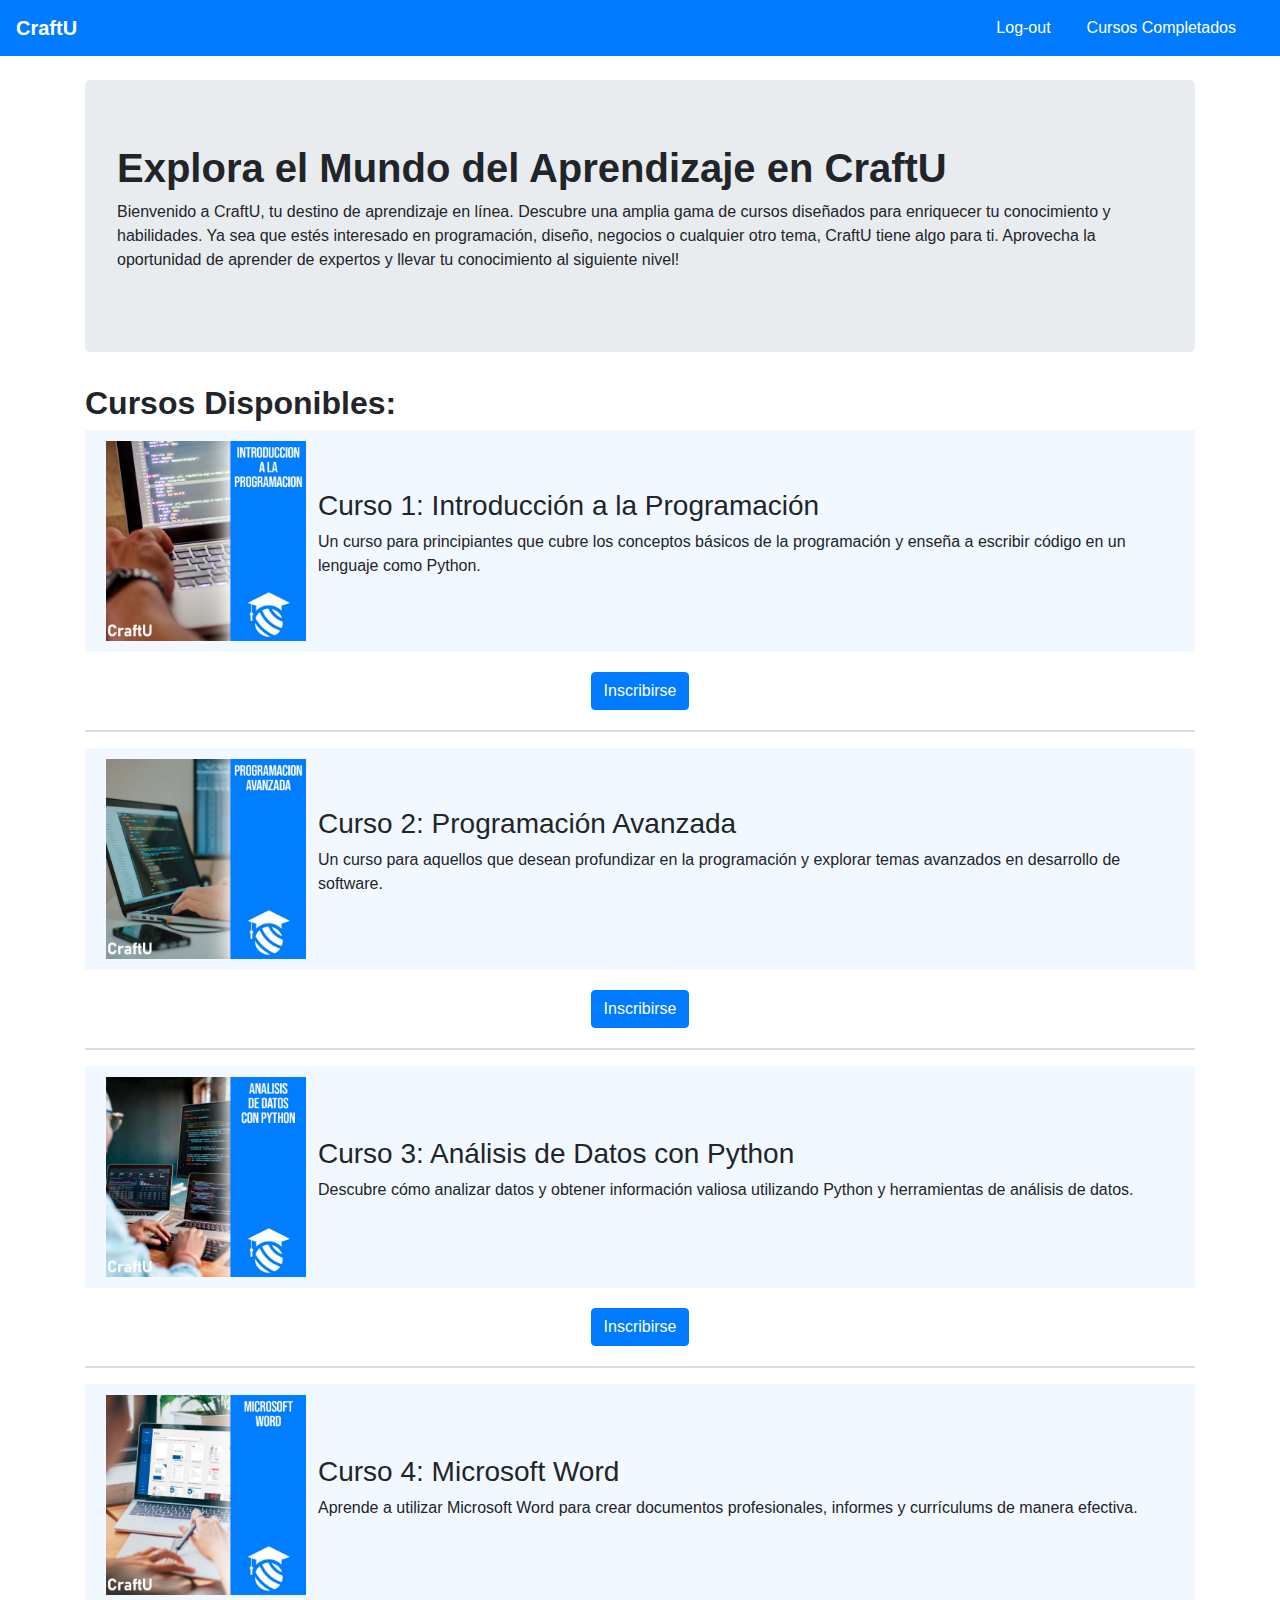
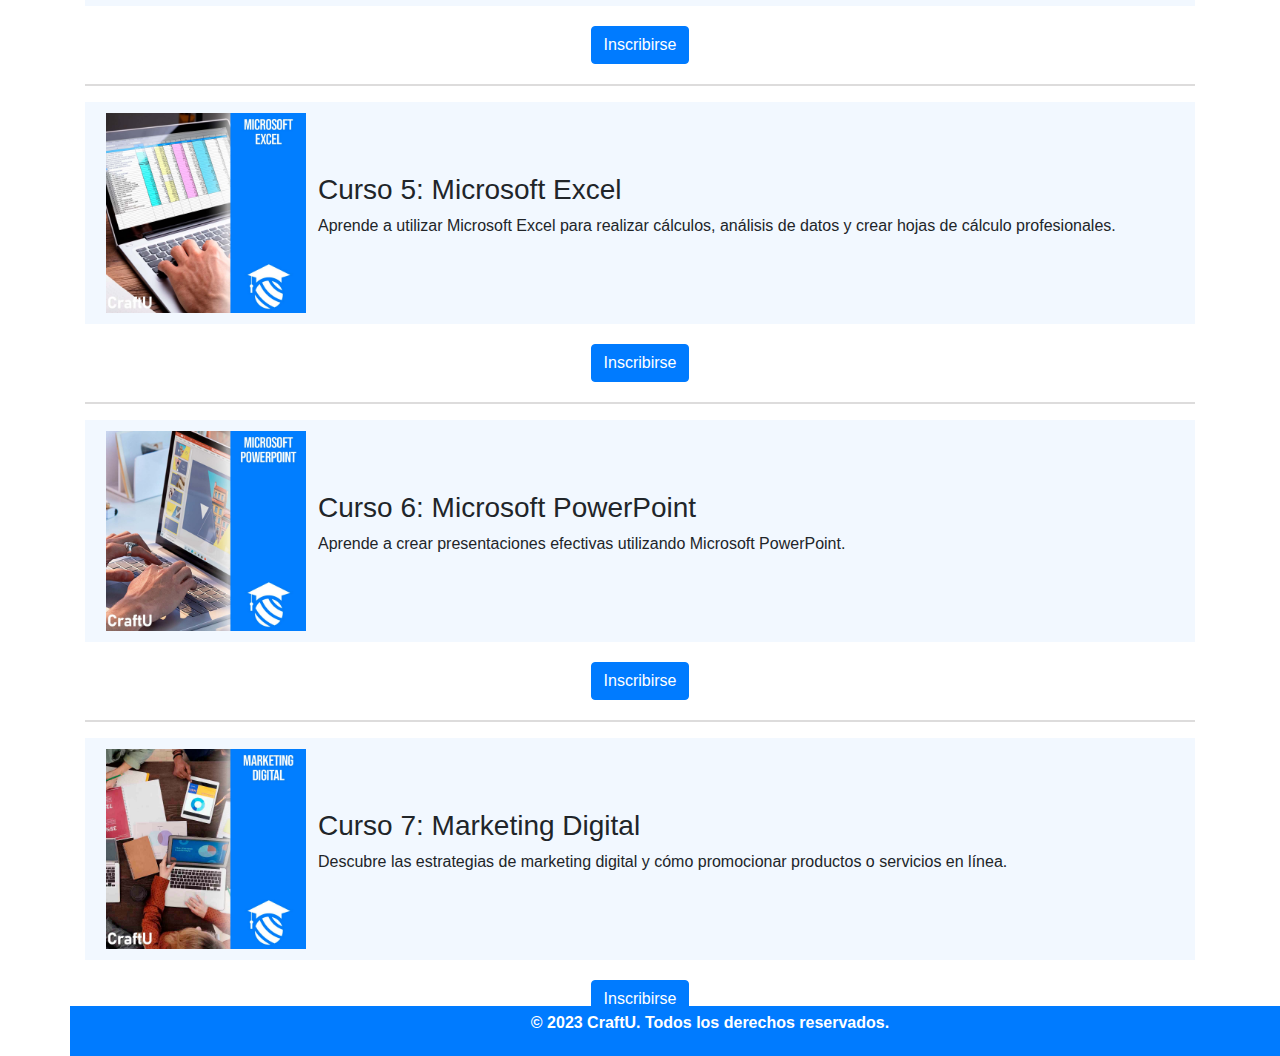
==== main.html @ 6de4d377 "First commit" ====
<!DOCTYPE html>
<html lang="en">
<head>
    <meta charset="UTF-8">
    <meta name="viewport" content="width=device-width, initial-scale=1.0">
    <title>CraftU - Cursos en línea</title>
    <!-- Incluye Bootstrap CSS -->
    <link rel="stylesheet" href="https://maxcdn.bootstrapcdn.com/bootstrap/4.5.2/css/bootstrap.min.css">
    <link rel="stylesheet" href="styles.css">
</head>
<body>
    <!-- Barra de navegación con Bootstrap -->
    <nav class="navbar navbar-expand-lg navbar-dark bg-primary">
        <a class="navbar-brand" href="main.html"><strong>CraftU</strong></a>
        <ul class="navbar-nav ml-auto">
            <li class="nav-item">
                <a class="nav-link" href="index.html">Log-out</a>
            </li>
            <li class="nav-item">
                <a class="nav-link" href="#Completados">Cursos Completados</a>
            </li>
        </ul>
    </nav>

        <div class="container mt-4">
            <!-- Portada y título -->
            <div class="jumbotron">
                <h1><strong>Explora el Mundo del Aprendizaje en <strong>CraftU</strong></strong></h1>
                <p>Bienvenido a CraftU, tu destino de aprendizaje en línea. Descubre una amplia gama de cursos diseñados para enriquecer tu conocimiento y habilidades. Ya sea que estés interesado en programación, diseño, negocios o cualquier otro tema, CraftU tiene algo para ti. Aprovecha la oportunidad de aprender de expertos y llevar tu conocimiento al siguiente nivel!</p>
            </div>

        <!-- Conteo de cursos -->
            <div class="row">
                <div class="col-md-12">
                    <h2><strong>Cursos Disponibles:</strong></h2>
    <section id="CURSOS">
            <!-- Curso 1: Programación -->
            <table class="curso" id="curso1">
                <tr class="">
                    <td>
                        <div class="curso-info">
                            <img src="Multimedia/curso1.jpg" alt="Curso 1">
                        </div>
                    </td>
                    <td>
                        <div class="curso-info">
                            <h3>Curso 1: Introducción a la Programación</h3>
                            <p>Un curso para principiantes que cubre los conceptos básicos de la programación y enseña a escribir código en un lenguaje como Python.</p>
                        </div>
                    </td>
                </tr>
            </table>
            <!-- Tabla 2: Unidades del Curso -->
            <div class="curso-unidades" id="curso1-unidades" style="display: none;">
                        <h4 class="text-left"><strong>Unidades:</strong></h4>
                        <ul class="list-unstyled">
                            <li><input type="checkbox" id="curso1-unidad1" onchange="actualizarProgreso('curso1')"> <strong>Unidad 1:</strong> Introducción a la programación con Python</li>
                            <li><input type="checkbox" id="curso1-unidad2" onchange="actualizarProgreso('curso1')"> <strong>Unidad 2:</strong> Estructuras de Datos en Python</li>
                            <li><input type="checkbox" id="curso1-unidad3" onchange="actualizarProgreso('curso1')"> <strong>Unidad 3:</strong> Programación Orientada a Objetos (POO)</li>
                            <li><input type="checkbox" id="curso1-unidad4" onchange="actualizarProgreso('curso1')"> <strong>Unidad 4:</strong> Manejo de Excepciones y Errores</li>
                            <li><input type="checkbox" id="curso1-unidad5" onchange="actualizarProgreso('curso1')"> <strong>Unidad 5:</strong> Trabajo con Archivos y Manipulación de Datos</li>
                            <li><input type="checkbox" id="curso1-unidad6" onchange="actualizarProgreso('curso1')"> <strong>Unidad 6:</strong> Introducción a Bibliotecas y Frameworks</li>
                        </ul>
                        <div class="progress">
                            <div id="curso1-progress" class="progress-bar" role="progressbar" style="width: 0%;" aria-valuenow="0" aria-valuemin="0" aria-valuemax="100"></div>
                        </div>
                        <p id="curso1-completo" style="display: none;">¡Curso 1: Introducción a la Programación completado!</p>
            </div>
            <!-- Botón de Inscripción (fuera de las tablas) -->
            <div class="boton" style="text-align: center;">
                <a class="btn btn-primary" data-curso="curso1" data-completado="false" onclick="toggleInscripcion('curso1')">Inscribirse</a>
            </div>

            <!-- --------------------------------------------------------------------------------------------------------------------------------------------------------------------- -->
            <p class="linea-negra"></p>
            <!-- --------------------------------------------------------------------------------------------------------------------------------------------------------------------- -->
            <!-- Curso 2: Programación Avanzada -->
            <table class="curso" id="curso2">
                <tr>
                    <td>
                        <div class="curso-info">
                            <img src="Multimedia/curso2.jpg" alt="Curso 2">
                        </div>
                    </td>
                    <td>
                        <div class="curso-info">
                            <h3>Curso 2: Programación Avanzada</h3>
                            <p>Un curso para aquellos que desean profundizar en la programación y explorar temas avanzados en desarrollo de software.</p>
                        </div>
                    </td>
                </tr>
            </table>
            <!-- Tabla 2: Unidades del Curso -->
            <div class="curso-unidades" id="curso2-unidades" style="display: none;">
                <h4 class="text-left"><strong>Unidades:</strong></h4>
                <ul class="list-unstyled">
                    <li><input type="checkbox" id="curso2-unidad1" onchange="actualizarProgreso('curso2')"> <strong>Unidad 1:</strong> Programación orientada a objetos en Python.</li>
                    <li><input type="checkbox" id="curso2-unidad2" onchange="actualizarProgreso('curso2')"> <strong>Unidad 2:</strong> Manejo de excepciones y errores en Python.</li>
                    <li><input type="checkbox" id="curso2-unidad3" onchange="actualizarProgreso('curso2')"> <strong>Unidad 3:</strong> Bibliotecas y módulos avanzados en Python.</li>
                    <li><input type="checkbox" id="curso2-unidad4" onchange="actualizarProgreso('curso2')"> <strong>Unidad 4:</strong> Programación concurrente y paralela en Python.</li>
                    <li><input type="checkbox" id="curso2-unidad5" onchange="actualizarProgreso('curso2')"> <strong>Unidad 5:</strong> Desarrollo de aplicaciones avanzadas en Python.</li>
                    <li><input type="checkbox" id="curso2-unidad6" onchange="actualizarProgreso('curso2')"> <strong>Unidad 6:</strong> Pruebas, depuración y optimización de código en Python.</li>
                </ul>
                <div class="progress">
                    <div id="curso2-progress" class="progress-bar" role="progressbar" style="width: 0%;" aria-valuenow="0" aria-valuemin="0" aria-valuemax="100"></div>
                </div>
                <p id="curso2-completo" style="display: none;">¡Curso 2: Programación Avanzada completado!</p>
            </div>
            <!-- Botón de Inscripción (fuera de las tablas) -->
            <div class="boton" style="text-align: center;">
                <a class="btn btn-primary" data-curso="curso2" data-completado="false" onclick="toggleInscripcion('curso2')">Inscribirse</a>
            </div>

            <!-- --------------------------------------------------------------------------------------------------------------------------------------------------------------------- -->
            <p class="linea-negra"></p>
            <!-- --------------------------------------------------------------------------------------------------------------------------------------------------------------------- -->
            <!-- Curso 3: Análisis de Datos con Python -->
            <table class="curso" id="curso3">
                <tr>
                    <td>
                        <div class="curso-info">
                            <img src="Multimedia/curso3.jpg" alt="Curso 3">
                        </div>
                    </td>
                    <td>
                        <div class="curso-info">
                            <h3>Curso 3: Análisis de Datos con Python</h3>
                            <p>Descubre cómo analizar datos y obtener información valiosa utilizando Python y herramientas de análisis de datos.</p>
                        </div>
                    </td>
                </tr>
            </table>
            <!-- Tabla 2: Unidades del Curso -->
            <div class="curso-unidades" id="curso3-unidades" style="display: none;">
                <h4 class="text-left"><strong>Unidades:</strong></h4>
                <ul class="list-unstyled">
                    <li><input type="checkbox" id="curso3-unidad1" onchange="actualizarProgreso('curso3')"> <strong>Unidad 1:</strong> Introducción a la ciencia de datos y Python.</li>
                    <li><input type="checkbox" id="curso3-unidad2" onchange="actualizarProgreso('curso3')"> <strong>Unidad 2:</strong> Manipulación de datos con bibliotecas como pandas y NumPy.</li>
                    <li><input type="checkbox" id="curso3-unidad2" onchange="actualizarProgreso('curso3')"> <strong>Unidad 3:</strong> Visualización de datos con matplotlib y seaborn.</li>
                    <li><input type="checkbox" id="curso3-unidad2" onchange="actualizarProgreso('curso3')"> <strong>Unidad 4:</strong> Análisis estadístico y modelado de datos con Python.</li>
                    <li><input type="checkbox" id="curso3-unidad2" onchange="actualizarProgreso('curso3')"> <strong>Unidad 5:</strong> Aprendizaje automático con scikit-learn en Python.</li>
                    <li><input type="checkbox" id="curso3-unidad2" onchange="actualizarProgreso('curso3')"> <strong>Unidad 6:</strong> Proyecto de análisis de datos con Python.</li>
                </ul>
                <div class="progress">
                    <div id="curso3-progress" class="progress-bar" role="progressbar" style="width: 0%;" aria-valuenow="0" aria-valuemin="0" aria-valuemax="100"></div>
                </div>
                <p id="curso3-completo" style="display: none;">¡Curso 3: Análisis de Datos con Python completado!</p>
            </div>
            <!-- Botón de Inscripción (fuera de las tablas) -->
            <div class="boton" style="text-align: center;">
                <a class="btn btn-primary" data-curso="curso3" data-completado="false" onclick="toggleInscripcion('curso3')">Inscribirse</a>
            </div>

            <!-- --------------------------------------------------------------------------------------------------------------------------------------------------------------------- -->
            <p class="linea-negra"></p>
            <!-- --------------------------------------------------------------------------------------------------------------------------------------------------------------------- -->
            <!-- Curso 4: Microsoft Word -->
            <table class="curso" id="curso4">
                <tr>
                    <td>
                        <div class="curso-info">
                            <img src="Multimedia/curso4.jpg" alt="Curso 4">
                        </div>
                    </td>
                    <td>
                        <div class="curso-info">
                            <h3>Curso 4: Microsoft Word</h3>
                            <p>Aprende a utilizar Microsoft Word para crear documentos profesionales, informes y currículums de manera efectiva.</p>
                        </div>
                    </td>
                </tr>
            </table>
            <!-- Tabla 2: Unidades del Curso -->
            <div class="curso-unidades" id="curso4-unidades" style="display: none;">
                <h4 class="text-left"><strong>Unidades:</strong></h4>
                <ul class="list-unstyled">
                    <li><input type="checkbox" id="curso4-unidad1" onchange="actualizarProgreso('curso4')"> <strong>Unidad 1:</strong> Introducción a Microsoft Word: Interfaz y herramientas básicas.</li>
                    <li><input type="checkbox" id="curso4-unidad2" onchange="actualizarProgreso('curso4')"> <strong>Unidad 2:</strong> Formato de texto y párrafos en Word.</li>
                    <li><input type="checkbox" id="curso4-unidad2" onchange="actualizarProgreso('curso4')"> <strong>Unidad 3:</strong> Diseño de documentos y estilos en Word.</li>
                    <li><input type="checkbox" id="curso4-unidad2" onchange="actualizarProgreso('curso4')"> <strong>Unidad 4:</strong> Tablas e imágenes en Word.</li>
                    <li><input type="checkbox" id="curso4-unidad2" onchange="actualizarProgreso('curso4')"> <strong>Unidad 5:</strong> Funciones avanzadas, como fusionar correspondencia en Word.</li>
                    <li><input type="checkbox" id="curso4-unidad2" onchange="actualizarProgreso('curso4')"> <strong>Unidad 6:</strong> Colaboración y revisión de documentos en Word.</li>
                </ul>
                <div class="progress">
                    <div id="curso4-progress" class="progress-bar" role="progressbar" style="width: 0%;" aria-valuenow="0" aria-valuemin="0" aria-valuemax="100"></div>
                </div>
                <p id="curso4-completo" style="display: none;">¡Curso 4: Microsoft Word completado!</p>
            </div>
            <!-- Botón de Inscripción (fuera de las tablas) -->
            <div class="boton" style="text-align: center;">
                <a class="btn btn-primary" data-curso="curso4" data-completado="false" onclick="toggleInscripcion('curso4')">Inscribirse</a>
            </div>

            <!-- --------------------------------------------------------------------------------------------------------------------------------------------------------------------- -->
            <p class="linea-negra"></p>
            <!-- --------------------------------------------------------------------------------------------------------------------------------------------------------------------- -->
            <!-- Curso 5: Microsoft Excel -->
            <table class="curso" id="curso5">
                <tr>
                    <td>
                        <div class="curso-info">
                            <img src="Multimedia/curso5.jpg" alt="Curso 5">
                        </div>
                    </td>
                    <td>
                        <div class="curso-info">
                            <h3>Curso 5: Microsoft Excel</h3>
                            <p>Aprende a utilizar Microsoft Excel para realizar cálculos, análisis de datos y crear hojas de cálculo profesionales.</p>
                        </div>
                    </td>
                </tr>
            </table>
            <!-- Tabla 2: Unidades del Curso -->
            <div class="curso-unidades" id="curso5-unidades" style="display: none;">
                <h4 class="text-left"><strong>Unidades:</strong></h4>
                <ul class="list-unstyled">
                    <li><input type="checkbox" id="curso5-unidad1" onchange="actualizarProgreso('curso5')"> <strong>Unidad 1:</strong> Introducción a Microsoft Excel: Hojas de cálculo y celdas.</li>
                    <li><input type="checkbox" id="curso5-unidad2" onchange="actualizarProgreso('curso5')"> <strong>Unidad 2:</strong> Fórmulas y funciones básicas en Excel.</li>
                    <li><input type="checkbox" id="curso5-unidad2" onchange="actualizarProgreso('curso5')"> <strong>Unidad 3:</strong> Formato de datos y gráficos en Excel.</li>
                    <li><input type="checkbox" id="curso5-unidad2" onchange="actualizarProgreso('curso5')"> <strong>Unidad 4:</strong> Tablas dinámicas y análisis de datos en Excel.</li>
                    <li><input type="checkbox" id="curso5-unidad2" onchange="actualizarProgreso('curso5')"> <strong>Unidad 5:</strong> Automatización con macros en Excel.</li>
                    <li><input type="checkbox" id="curso5-unidad2" onchange="actualizarProgreso('curso5')"> <strong>Unidad 6:</strong> Colaboración y uso compartido de hojas de cálculo en Excel.</li>
                </ul>
                <div class="progress">
                    <div id="curso5-progress" class="progress-bar" role="progressbar" style="width: 0%;" aria-valuenow="0" aria-valuemin="0" aria-valuemax="100"></div>
                </div>
                <p id="curso5-completo" style="display: none;">¡Curso 5: Microsoft Excel completado!</p>
            </div>
            <!-- Botón de Inscripción (fuera de las tablas) -->
            <div class="boton" style="text-align: center;">
                <a class="btn btn-primary" data-curso="curso5" data-completado="false" onclick="toggleInscripcion('curso5')">Inscribirse</a>
            </div>
            <!-- --------------------------------------------------------------------------------------------------------------------------------------------------------------------- -->
            <p class="linea-negra"></p>
            <!-- --------------------------------------------------------------------------------------------------------------------------------------------------------------------- -->
            <!-- Curso 6: Microsoft PowerPoint -->
            <table class="curso" id="curso6">
                <tr>
                    <td>
                        <div class="curso-info">
                            <img src="Multimedia/curso6.jpg" alt="Curso 6">
                        </div>
                    </td>
                    <td>
                        <div class="curso-info">
                            <h3>Curso 6: Microsoft PowerPoint</h3>
                            <p>Aprende a crear presentaciones efectivas utilizando Microsoft PowerPoint.</p>
                        </div>
                    </td>
                </tr>
            </table>
            <!-- Tabla 2: Unidades del Curso -->
            <div class="curso-unidades" id="curso6-unidades" style="display: none;">
                <h4 class="text-left"><strong>Unidades:</strong></h4>
                <ul class="list-unstyled">
                    <li><input type="checkbox" id="curso6-unidad1" onchange="actualizarProgreso('curso6')"> <strong>Unidad 1:</strong> Introducción a Microsoft PowerPoint: Creación de presentaciones.</li>
                    <li><input type="checkbox" id="curso6-unidad2" onchange="actualizarProgreso('curso6')"> <strong>Unidad 2:</strong> Diseño de diapositivas y plantillas en PowerPoint.</li>
                    <li><input type="checkbox" id="curso6-unidad2" onchange="actualizarProgreso('curso6')"> <strong>Unidad 3:</strong> Inserción de texto, imágenes y multimedia en PowerPoint.</li>
                    <li><input type="checkbox" id="curso6-unidad2" onchange="actualizarProgreso('curso6')"> <strong>Unidad 4:</strong> Animaciones y transiciones en PowerPoint.</li>
                    <li><input type="checkbox" id="curso6-unidad2" onchange="actualizarProgreso('curso6')"> <strong>Unidad 5:</strong> Práctica de habilidades de presentación en PowerPoint.</li>
                    <li><input type="checkbox" id="curso6-unidad2" onchange="actualizarProgreso('curso6')"> <strong>Unidad 6:</strong> Colaboración en la creación de presentaciones en PowerPoint.</li>
                </ul>
                <div class="progress">
                    <div id="curso6-progress" class="progress-bar" role="progressbar" style="width: 0%;" aria-valuenow="0" aria-valuemin="0" aria-valuemax="100"></div>
                </div>
                <p id="curso6-completo" style="display: none;">¡Curso 6: Microsoft PowerPoint completado!</p>
            </div>
            <!-- Botón de Inscripción (fuera de las tablas) -->
            <div class="boton" style="text-align: center;">
                <a class="btn btn-primary" data-curso="curso6" data-completado="false" onclick="toggleInscripcion('curso6')">Inscribirse</a>
            </div>
            <!-- --------------------------------------------------------------------------------------------------------------------------------------------------------------------- -->
            <p class="linea-negra"></p>
            <!-- --------------------------------------------------------------------------------------------------------------------------------------------------------------------- -->
            <!-- Curso 7: Marketing Digital -->
            <table class="curso" id="curso7">
                <tr>
                    <td>
                        <div class="curso-info">
                            <img src="Multimedia/curso7.jpg" alt="Curso 7">
                        </div>
                    </td>
                    <td>
                        <div class="curso-info">
                            <h3>Curso 7: Marketing Digital</h3>
                            <p>Descubre las estrategias de marketing digital y cómo promocionar productos o servicios en línea.</p>
                        </div>
                    </td>
                </tr>
            </table>
            <!-- Tabla 2: Unidades del Curso -->
            <div class="curso-unidades" id="curso7-unidades" style="display: none;">
                <h4 class="text-left"><strong>Unidades:</strong></h4>
                <ul class="list-unstyled">
                    <li><input type="checkbox" id="curso7-unidad1" onchange="actualizarProgreso('curso7')"> <strong>Unidad 1:</strong> Fundamentos del marketing digital y estrategia en línea.</li>
                    <li><input type="checkbox" id="curso7-unidad2" onchange="actualizarProgreso('curso7')"> <strong>Unidad 2:</strong> Publicidad en línea y PPC (Pago por Clic).</li>
                    <li><input type="checkbox" id="curso7-unidad2" onchange="actualizarProgreso('curso7')"> <strong>Unidad 3:</strong> SEO (Optimización de motores de búsqueda) y SEM (Marketing en motores de búsqueda).</li>
                    <li><input type="checkbox" id="curso7-unidad2" onchange="actualizarProgreso('curso7')"> <strong>Unidad 4:</strong> Marketing de contenidos y estrategias en redes sociales.</li>
                    <li><input type="checkbox" id="curso7-unidad2" onchange="actualizarProgreso('curso7')"> <strong>Unidad 5:</strong> Analítica web y medición de resultados en marketing digital.</li>
                    <li><input type="checkbox" id="curso7-unidad2" onchange="actualizarProgreso('curso7')"> <strong>Unidad 6:</strong> Planificación y ejecución de campañas de marketing en línea.</li>
                </ul>
                <div class="progress">
                    <div id="curso7-progress" class="progress-bar" role="progressbar" style="width: 0%;" aria-valuenow="0" aria-valuemin="0" aria-valuemax="100"></div>
                </div>
                <p id="curso7-completo" style="display: none;">¡Curso 7: Marketing Digital completado!</p>
            </div> 
            <!-- Botón de Inscripción (fuera de las tablas) -->
            <div class="boton" style="text-align: center;">
                <a class="btn btn-primary" data-curso="curso7" data-completado="false" onclick="toggleInscripcion('curso7')">Inscribirse</a>
            </div>
            <!-- --------------------------------------------------------------------------------------------------------------------------------------------------------------------- -->

    </section>

    <div id="Completados">
        <div class="container mt-4" id="cursos-completados" style="display: none;">
            <h2><strong>Cursos Completados:</strong></h2>
            <div class="row" id="cursos-completados-list">
                <!-- Aca se agregan los cursos completados dinámicamente -->
            </div>
        </div>
    </div>
    </div>
    <p class="linea-invisible"></p>

    <!-- Aca empieza el Pie de Pagina -->
    <footer>
        <div class="footer-content">
            <p>© 2023 CraftU. Todos los derechos reservados.</p>
        </div>
    </footer>

    <!-- Incluye Bootstrap JS y jQuery -->
    <script src="https://code.jquery.com/jquery-3.5.1.slim.min.js"></script>
    <script src="https://cdn.jsdelivr.net/npm/@popperjs/core@2.9.1/dist/umd/popper.min.js"></script>
    <script src="https://maxcdn.bootstrapcdn.com/bootstrap/4.5.2/js/bootstrap.min.js"></script>
    <script src="cursos.js"></script>
</body>

</html>
---- styles.css ----
html {
    height: 100%;
}

body {
    min-height: 100vh;
    position: relative;
}
.curso {
    display: flex;
    flex-direction: column;
    align-items: flex-start;
    padding: 10px;
    background-color: #F2F8FF;
    margin-bottom: 20px;
}

.curso img {
    max-width: 200px; 
}

.curso-info {
    margin-left: 10px;
}

.curso a {
    margin-top: 10px;
}

.boton{
    margin-top: 20px;
    margin-bottom: 20px;
}

.linea-negra {
    border: 1px solid rgba(207, 206, 206, 0.719);
    width: 100%; 
}

.linea-invisible {
    border: 1px solid #007bff00;
    width: 100%; 
}

/* Estilos para la barra de navegación */

.navbar-brand {
    font-weight: bold;
    font-size: 20px;
}

.nav-item {
    margin-right: 20px;
}


/* Se hace para editar los estilos de bootstrap y poder poner en color blanco los textos*/
/* Establecer el color de los enlaces de navegación a blanco */
.navbar-dark .navbar-nav .nav-link {
    color: white;
}

/* Cambiar el color de fondo de la barra de navegación a azul (#007bff) */
.navbar {
    background-color: #007bff;
    width: 100%; 
}

/* Estilos para el footer */
footer {
    background-color: #007bff;
    color: #fff; 
    font-weight: bold;
    width: 100%;
    padding: 5px 0;
    position: absolute;
    bottom: 0;
}

.footer-content{
    display: flex;
    justify-content: center;
    align-items: center;
}
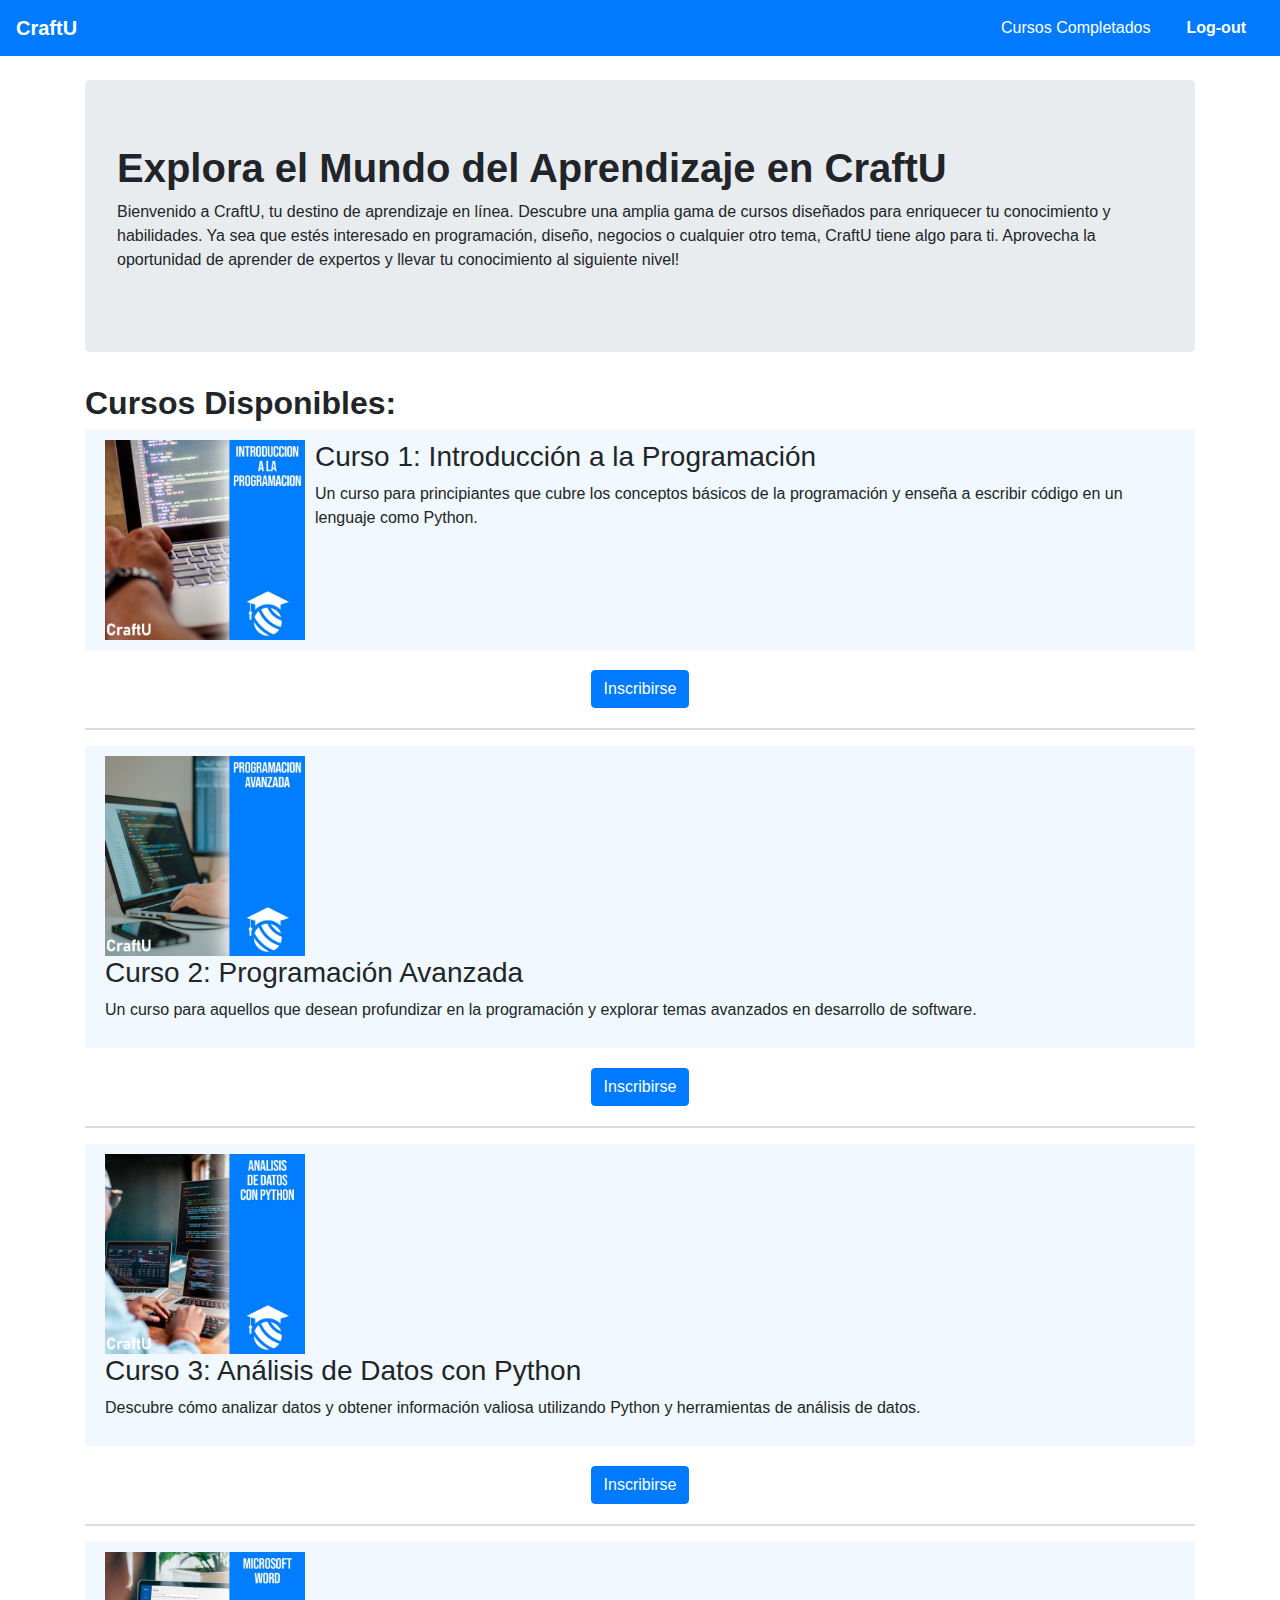
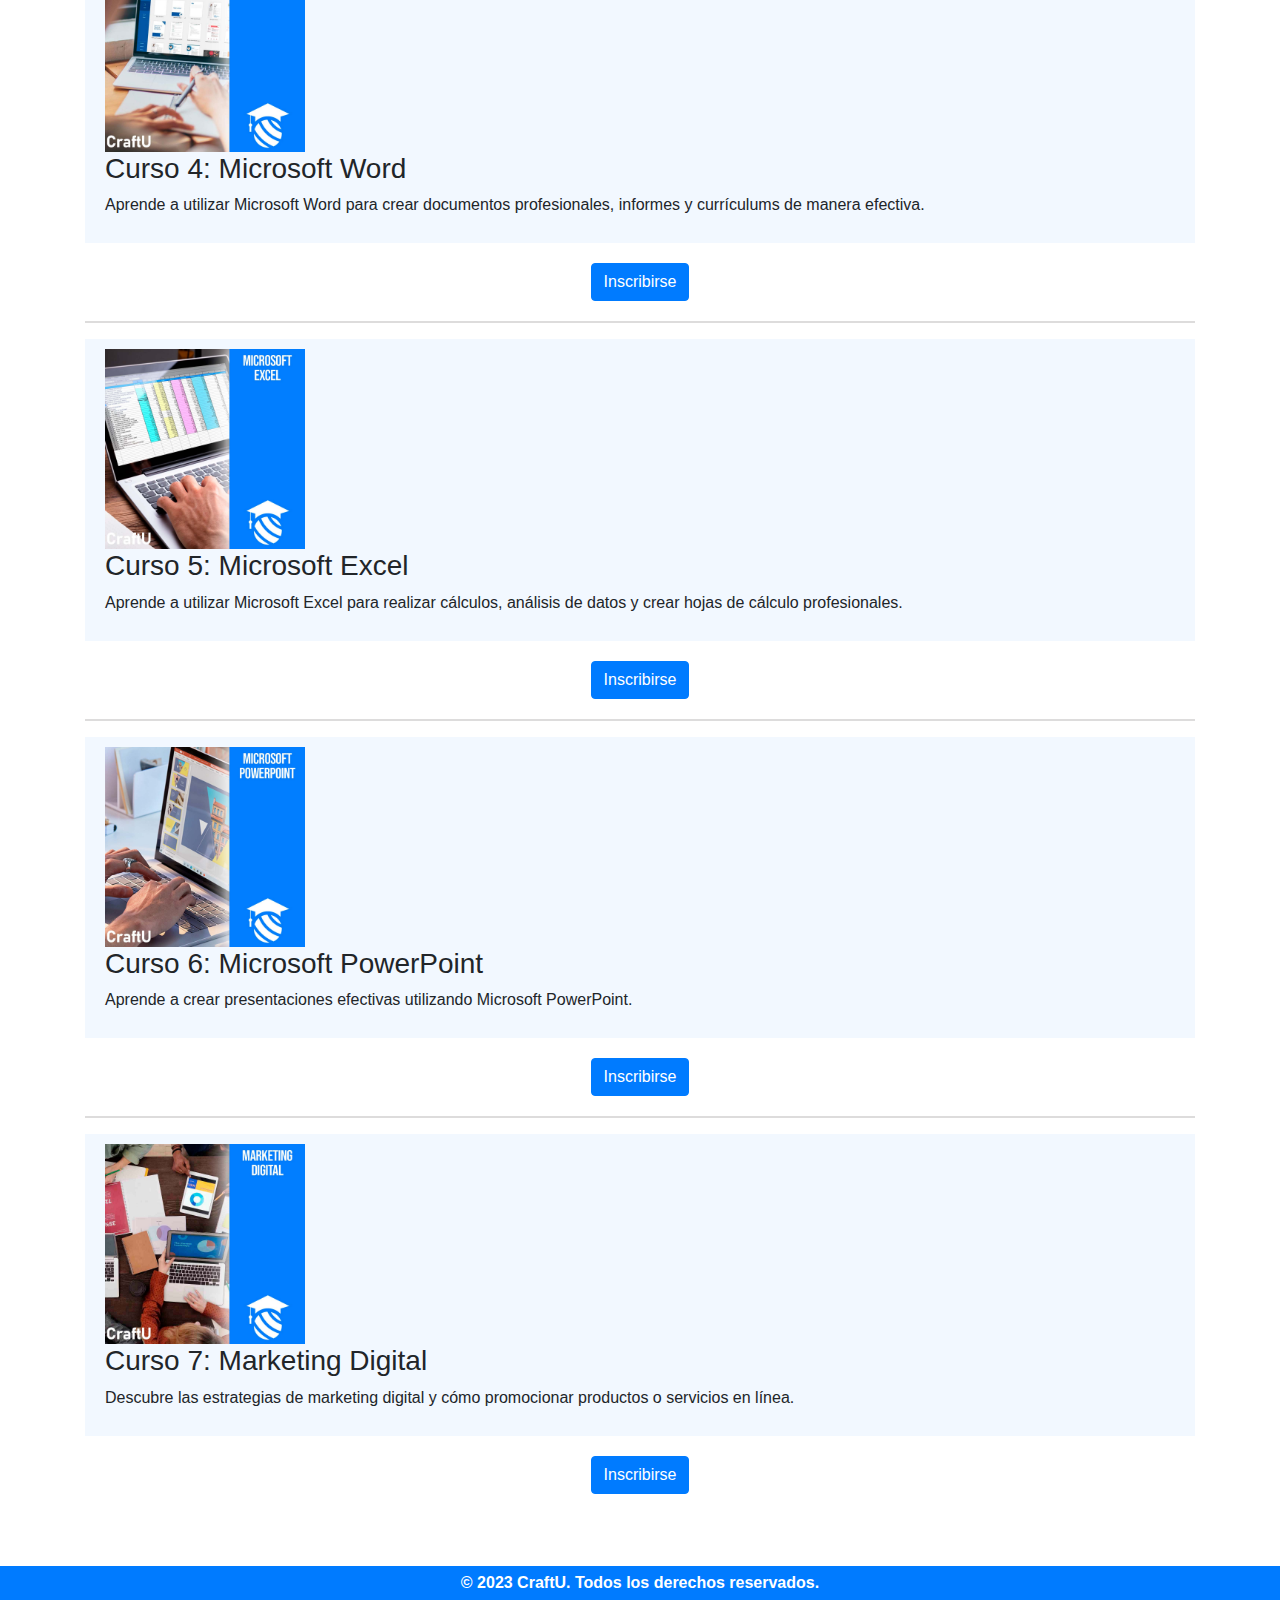
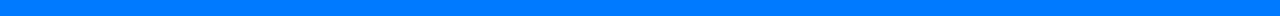
==== commit ac2b76ac: "fix styles" ====
--- a/main.html
+++ b/main.html
@@ -14,322 +14,320 @@
         <a class="navbar-brand" href="main.html"><strong>CraftU</strong></a>
         <ul class="navbar-nav ml-auto">
             <li class="nav-item">
-                <a class="nav-link" href="index.html">Log-out</a>
+                <a class="nav-link" href="#Completados">Cursos Completados</a>
             </li>
             <li class="nav-item">
-                <a class="nav-link" href="#Completados">Cursos Completados</a>
+                <a class="nav-link" href="index.html" style="color: rgb(255, 255, 255); font-weight: bold;">Log-out</a>
             </li>
         </ul>
     </nav>
 
-        <div class="container mt-4">
-            <!-- Portada y título -->
-            <div class="jumbotron">
-                <h1><strong>Explora el Mundo del Aprendizaje en <strong>CraftU</strong></strong></h1>
-                <p>Bienvenido a CraftU, tu destino de aprendizaje en línea. Descubre una amplia gama de cursos diseñados para enriquecer tu conocimiento y habilidades. Ya sea que estés interesado en programación, diseño, negocios o cualquier otro tema, CraftU tiene algo para ti. Aprovecha la oportunidad de aprender de expertos y llevar tu conocimiento al siguiente nivel!</p>
-            </div>
-
+    <div class="cursos container mt-4">
+        <!-- Portada y título -->
+        <div class="jumbotron">
+            <h1><strong>Explora el Mundo del Aprendizaje en <strong>CraftU</strong></strong></h1>
+            <p>Bienvenido a CraftU, tu destino de aprendizaje en línea. Descubre una amplia gama de cursos diseñados para enriquecer tu conocimiento y habilidades. Ya sea que estés interesado en programación, diseño, negocios o cualquier otro tema, CraftU tiene algo para ti. Aprovecha la oportunidad de aprender de expertos y llevar tu conocimiento al siguiente nivel!</p>
+        </div>
         <!-- Conteo de cursos -->
-            <div class="row">
-                <div class="col-md-12">
-                    <h2><strong>Cursos Disponibles:</strong></h2>
-    <section id="CURSOS">
-            <!-- Curso 1: Programación -->
-            <table class="curso" id="curso1">
-                <tr class="">
-                    <td>
-                        <div class="curso-info">
-                            <img src="Multimedia/curso1.jpg" alt="Curso 1">
-                        </div>
-                    </td>
-                    <td>
-                        <div class="curso-info">
-                            <h3>Curso 1: Introducción a la Programación</h3>
-                            <p>Un curso para principiantes que cubre los conceptos básicos de la programación y enseña a escribir código en un lenguaje como Python.</p>
-                        </div>
-                    </td>
-                </tr>
-            </table>
-            <!-- Tabla 2: Unidades del Curso -->
-            <div class="curso-unidades" id="curso1-unidades" style="display: none;">
-                        <h4 class="text-left"><strong>Unidades:</strong></h4>
-                        <ul class="list-unstyled">
-                            <li><input type="checkbox" id="curso1-unidad1" onchange="actualizarProgreso('curso1')"> <strong>Unidad 1:</strong> Introducción a la programación con Python</li>
-                            <li><input type="checkbox" id="curso1-unidad2" onchange="actualizarProgreso('curso1')"> <strong>Unidad 2:</strong> Estructuras de Datos en Python</li>
-                            <li><input type="checkbox" id="curso1-unidad3" onchange="actualizarProgreso('curso1')"> <strong>Unidad 3:</strong> Programación Orientada a Objetos (POO)</li>
-                            <li><input type="checkbox" id="curso1-unidad4" onchange="actualizarProgreso('curso1')"> <strong>Unidad 4:</strong> Manejo de Excepciones y Errores</li>
-                            <li><input type="checkbox" id="curso1-unidad5" onchange="actualizarProgreso('curso1')"> <strong>Unidad 5:</strong> Trabajo con Archivos y Manipulación de Datos</li>
-                            <li><input type="checkbox" id="curso1-unidad6" onchange="actualizarProgreso('curso1')"> <strong>Unidad 6:</strong> Introducción a Bibliotecas y Frameworks</li>
-                        </ul>
-                        <div class="progress">
-                            <div id="curso1-progress" class="progress-bar" role="progressbar" style="width: 0%;" aria-valuenow="0" aria-valuemin="0" aria-valuemax="100"></div>
-                        </div>
-                        <p id="curso1-completo" style="display: none;">¡Curso 1: Introducción a la Programación completado!</p>
-            </div>
-            <!-- Botón de Inscripción (fuera de las tablas) -->
-            <div class="boton" style="text-align: center;">
-                <a class="btn btn-primary" data-curso="curso1" data-completado="false" onclick="toggleInscripcion('curso1')">Inscribirse</a>
-            </div>
-
-            <!-- --------------------------------------------------------------------------------------------------------------------------------------------------------------------- -->
-            <p class="linea-negra"></p>
-            <!-- --------------------------------------------------------------------------------------------------------------------------------------------------------------------- -->
-            <!-- Curso 2: Programación Avanzada -->
-            <table class="curso" id="curso2">
-                <tr>
-                    <td>
-                        <div class="curso-info">
-                            <img src="Multimedia/curso2.jpg" alt="Curso 2">
-                        </div>
-                    </td>
-                    <td>
-                        <div class="curso-info">
-                            <h3>Curso 2: Programación Avanzada</h3>
-                            <p>Un curso para aquellos que desean profundizar en la programación y explorar temas avanzados en desarrollo de software.</p>
-                        </div>
-                    </td>
-                </tr>
-            </table>
-            <!-- Tabla 2: Unidades del Curso -->
-            <div class="curso-unidades" id="curso2-unidades" style="display: none;">
-                <h4 class="text-left"><strong>Unidades:</strong></h4>
-                <ul class="list-unstyled">
-                    <li><input type="checkbox" id="curso2-unidad1" onchange="actualizarProgreso('curso2')"> <strong>Unidad 1:</strong> Programación orientada a objetos en Python.</li>
-                    <li><input type="checkbox" id="curso2-unidad2" onchange="actualizarProgreso('curso2')"> <strong>Unidad 2:</strong> Manejo de excepciones y errores en Python.</li>
-                    <li><input type="checkbox" id="curso2-unidad3" onchange="actualizarProgreso('curso2')"> <strong>Unidad 3:</strong> Bibliotecas y módulos avanzados en Python.</li>
-                    <li><input type="checkbox" id="curso2-unidad4" onchange="actualizarProgreso('curso2')"> <strong>Unidad 4:</strong> Programación concurrente y paralela en Python.</li>
-                    <li><input type="checkbox" id="curso2-unidad5" onchange="actualizarProgreso('curso2')"> <strong>Unidad 5:</strong> Desarrollo de aplicaciones avanzadas en Python.</li>
-                    <li><input type="checkbox" id="curso2-unidad6" onchange="actualizarProgreso('curso2')"> <strong>Unidad 6:</strong> Pruebas, depuración y optimización de código en Python.</li>
-                </ul>
-                <div class="progress">
-                    <div id="curso2-progress" class="progress-bar" role="progressbar" style="width: 0%;" aria-valuenow="0" aria-valuemin="0" aria-valuemax="100"></div>
+        <div class="row">
+            <div class="col-md-12">
+                <h2><strong>Cursos Disponibles:</strong></h2>
+                <section id="CURSOS">
+                        <!-- Curso 1: Programación -->
+                        <div class="curso" id="curso1">
+                            <div class="curso-data">
+                                <div>
+                                    <div class="curso-info">
+                                        <img src="Multimedia/curso1.jpg" alt="Curso 1">
+                                    </div>
+                                </div>
+                                <div>
+                                    <div class="curso-info">
+                                        <h3>Curso 1: Introducción a la Programación</h3>
+                                        <p>Un curso para principiantes que cubre los conceptos básicos de la programación y enseña a escribir código en un lenguaje como Python.</p>
+                                    </div>
+                                </div>
+                            </div>
+                        </div>
+                        <!-- Tabla 2: Unidades del Curso -->
+                        <div class="curso-unidades" id="curso1-unidades" style="display: none;">
+                                    <h4 class="text-left"><strong>Unidades:</strong></h4>
+                                    <ul class="list-unstyled">
+                                        <li><input type="checkbox" id="curso1-unidad1" onchange="actualizarProgreso('curso1')"> <strong>Unidad 1:</strong> Introducción a la programación con Python</li>
+                                        <li><input type="checkbox" id="curso1-unidad2" onchange="actualizarProgreso('curso1')"> <strong>Unidad 2:</strong> Estructuras de Datos en Python</li>
+                                        <li><input type="checkbox" id="curso1-unidad3" onchange="actualizarProgreso('curso1')"> <strong>Unidad 3:</strong> Programación Orientada a Objetos (POO)</li>
+                                        <li><input type="checkbox" id="curso1-unidad4" onchange="actualizarProgreso('curso1')"> <strong>Unidad 4:</strong> Manejo de Excepciones y Errores</li>
+                                        <li><input type="checkbox" id="curso1-unidad5" onchange="actualizarProgreso('curso1')"> <strong>Unidad 5:</strong> Trabajo con Archivos y Manipulación de Datos</li>
+                                        <li><input type="checkbox" id="curso1-unidad6" onchange="actualizarProgreso('curso1')"> <strong>Unidad 6:</strong> Introducción a Bibliotecas y Frameworks</li>
+                                    </ul>
+                                    <div class="progress">
+                                        <div id="curso1-progress" class="progress-bar" role="progressbar" style="width: 0%;" aria-valuenow="0" aria-valuemin="0" aria-valuemax="100"></div>
+                                    </div>
+                                    <p id="curso1-completo" style="display: none;">¡Curso 1: Introducción a la Programación completado!</p>
+                        </div>
+                        <!-- Botón de Inscripción (fuera de las tablas) -->
+                        <div class="boton" style="text-align: center;">
+                            <a class="btn btn-primary" data-curso="curso1" data-completado="false" onclick="toggleInscripcion('curso1')">Inscribirse</a>
+                        </div>
+
+                        <!-- --------------------------------------------------------------------------------------------------------------------------------------------------------------------- -->
+                        <p class="linea-negra"></p>
+                        <!-- --------------------------------------------------------------------------------------------------------------------------------------------------------------------- -->
+                        <!-- Curso 2: Programación Avanzada -->
+                        <div class="curso" id="curso2">
+                            <div>
+                                <div>
+                                    <div class="curso-info">
+                                        <img src="Multimedia/curso2.jpg" alt="Curso 2">
+                                    </div>
+                                </div>
+                                <div>
+                                    <div class="curso-info">
+                                        <h3>Curso 2: Programación Avanzada</h3>
+                                        <p>Un curso para aquellos que desean profundizar en la programación y explorar temas avanzados en desarrollo de software.</p>
+                                    </div>
+                                </div>
+                            </div>
+                        </div>
+                        <!-- Tabla 2: Unidades del Curso -->
+                        <div class="curso-unidades" id="curso2-unidades" style="display: none;">
+                            <h4 class="text-left"><strong>Unidades:</strong></h4>
+                            <ul class="list-unstyled">
+                                <li><input type="checkbox" id="curso2-unidad1" onchange="actualizarProgreso('curso2')"> <strong>Unidad 1:</strong> Programación orientada a objetos en Python.</li>
+                                <li><input type="checkbox" id="curso2-unidad2" onchange="actualizarProgreso('curso2')"> <strong>Unidad 2:</strong> Manejo de excepciones y errores en Python.</li>
+                                <li><input type="checkbox" id="curso2-unidad3" onchange="actualizarProgreso('curso2')"> <strong>Unidad 3:</strong> Bibliotecas y módulos avanzados en Python.</li>
+                                <li><input type="checkbox" id="curso2-unidad4" onchange="actualizarProgreso('curso2')"> <strong>Unidad 4:</strong> Programación concurrente y paralela en Python.</li>
+                                <li><input type="checkbox" id="curso2-unidad5" onchange="actualizarProgreso('curso2')"> <strong>Unidad 5:</strong> Desarrollo de aplicaciones avanzadas en Python.</li>
+                                <li><input type="checkbox" id="curso2-unidad6" onchange="actualizarProgreso('curso2')"> <strong>Unidad 6:</strong> Pruebas, depuración y optimización de código en Python.</li>
+                            </ul>
+                            <div class="progress">
+                                <div id="curso2-progress" class="progress-bar" role="progressbar" style="width: 0%;" aria-valuenow="0" aria-valuemin="0" aria-valuemax="100"></div>
+                            </div>
+                            <p id="curso2-completo" style="display: none;">¡Curso 2: Programación Avanzada completado!</p>
+                        </div>
+                        <!-- Botón de Inscripción (fuera de las tablas) -->
+                        <div class="boton" style="text-align: center;">
+                            <a class="btn btn-primary" data-curso="curso2" data-completado="false" onclick="toggleInscripcion('curso2')">Inscribirse</a>
+                        </div>
+
+                        <!-- --------------------------------------------------------------------------------------------------------------------------------------------------------------------- -->
+                        <p class="linea-negra"></p>
+                        <!-- --------------------------------------------------------------------------------------------------------------------------------------------------------------------- -->
+                        <!-- Curso 3: Análisis de Datos con Python -->
+                        <div class="curso" id="curso3">
+                            <div>
+                                <div>
+                                    <div class="curso-info">
+                                        <img src="Multimedia/curso3.jpg" alt="Curso 3">
+                                    </div>
+                                </div>
+                                <div>
+                                    <div class="curso-info">
+                                        <h3>Curso 3: Análisis de Datos con Python</h3>
+                                        <p>Descubre cómo analizar datos y obtener información valiosa utilizando Python y herramientas de análisis de datos.</p>
+                                    </div>
+                                </div>
+                            </div>
+                        </div>
+                        <!-- Tabla 2: Unidades del Curso -->
+                        <div class="curso-unidades" id="curso3-unidades" style="display: none;">
+                            <h4 class="text-left"><strong>Unidades:</strong></h4>
+                            <ul class="list-unstyled">
+                                <li><input type="checkbox" id="curso3-unidad1" onchange="actualizarProgreso('curso3')"> <strong>Unidad 1:</strong> Introducción a la ciencia de datos y Python.</li>
+                                <li><input type="checkbox" id="curso3-unidad2" onchange="actualizarProgreso('curso3')"> <strong>Unidad 2:</strong> Manipulación de datos con bibliotecas como pandas y NumPy.</li>
+                                <li><input type="checkbox" id="curso3-unidad2" onchange="actualizarProgreso('curso3')"> <strong>Unidad 3:</strong> Visualización de datos con matplotlib y seaborn.</li>
+                                <li><input type="checkbox" id="curso3-unidad2" onchange="actualizarProgreso('curso3')"> <strong>Unidad 4:</strong> Análisis estadístico y modelado de datos con Python.</li>
+                                <li><input type="checkbox" id="curso3-unidad2" onchange="actualizarProgreso('curso3')"> <strong>Unidad 5:</strong> Aprendizaje automático con scikit-learn en Python.</li>
+                                <li><input type="checkbox" id="curso3-unidad2" onchange="actualizarProgreso('curso3')"> <strong>Unidad 6:</strong> Proyecto de análisis de datos con Python.</li>
+                            </ul>
+                            <div class="progress">
+                                <div id="curso3-progress" class="progress-bar" role="progressbar" style="width: 0%;" aria-valuenow="0" aria-valuemin="0" aria-valuemax="100"></div>
+                            </div>
+                            <p id="curso3-completo" style="display: none;">¡Curso 3: Análisis de Datos con Python completado!</p>
+                        </div>
+                        <!-- Botón de Inscripción (fuera de las tablas) -->
+                        <div class="boton" style="text-align: center;">
+                            <a class="btn btn-primary" data-curso="curso3" data-completado="false" onclick="toggleInscripcion('curso3')">Inscribirse</a>
+                        </div>
+
+                        <!-- --------------------------------------------------------------------------------------------------------------------------------------------------------------------- -->
+                        <p class="linea-negra"></p>
+                        <!-- --------------------------------------------------------------------------------------------------------------------------------------------------------------------- -->
+                        <!-- Curso 4: Microsoft Word -->
+                        <div class="curso" id="curso4">
+                            <div>
+                                <div>
+                                    <div class="curso-info">
+                                        <img src="Multimedia/curso4.jpg" alt="Curso 4">
+                                    </div>
+                                </div>
+                                <div>
+                                    <div class="curso-info">
+                                        <h3>Curso 4: Microsoft Word</h3>
+                                        <p>Aprende a utilizar Microsoft Word para crear documentos profesionales, informes y currículums de manera efectiva.</p>
+                                    </div>
+                                </div>
+                            </div>
+                        </div>
+                        <!-- Tabla 2: Unidades del Curso -->
+                        <div class="curso-unidades" id="curso4-unidades" style="display: none;">
+                            <h4 class="text-left"><strong>Unidades:</strong></h4>
+                            <ul class="list-unstyled">
+                                <li><input type="checkbox" id="curso4-unidad1" onchange="actualizarProgreso('curso4')"> <strong>Unidad 1:</strong> Introducción a Microsoft Word: Interfaz y herramientas básicas.</li>
+                                <li><input type="checkbox" id="curso4-unidad2" onchange="actualizarProgreso('curso4')"> <strong>Unidad 2:</strong> Formato de texto y párrafos en Word.</li>
+                                <li><input type="checkbox" id="curso4-unidad2" onchange="actualizarProgreso('curso4')"> <strong>Unidad 3:</strong> Diseño de documentos y estilos en Word.</li>
+                                <li><input type="checkbox" id="curso4-unidad2" onchange="actualizarProgreso('curso4')"> <strong>Unidad 4:</strong> Tablas e imágenes en Word.</li>
+                                <li><input type="checkbox" id="curso4-unidad2" onchange="actualizarProgreso('curso4')"> <strong>Unidad 5:</strong> Funciones avanzadas, como fusionar correspondencia en Word.</li>
+                                <li><input type="checkbox" id="curso4-unidad2" onchange="actualizarProgreso('curso4')"> <strong>Unidad 6:</strong> Colaboración y revisión de documentos en Word.</li>
+                            </ul>
+                            <div class="progress">
+                                <div id="curso4-progress" class="progress-bar" role="progressbar" style="width: 0%;" aria-valuenow="0" aria-valuemin="0" aria-valuemax="100"></div>
+                            </div>
+                            <p id="curso4-completo" style="display: none;">¡Curso 4: Microsoft Word completado!</p>
+                        </div>
+                        <!-- Botón de Inscripción (fuera de las tablas) -->
+                        <div class="boton" style="text-align: center;">
+                            <a class="btn btn-primary" data-curso="curso4" data-completado="false" onclick="toggleInscripcion('curso4')">Inscribirse</a>
+                        </div>
+
+                        <!-- --------------------------------------------------------------------------------------------------------------------------------------------------------------------- -->
+                        <p class="linea-negra"></p>
+                        <!-- --------------------------------------------------------------------------------------------------------------------------------------------------------------------- -->
+                        <!-- Curso 5: Microsoft Excel -->
+                        <div class="curso" id="curso5">
+                            <div>
+                                <div>
+                                    <div class="curso-info">
+                                        <img src="Multimedia/curso5.jpg" alt="Curso 5">
+                                    </div>
+                                </div>
+                                <div>
+                                    <div class="curso-info">
+                                        <h3>Curso 5: Microsoft Excel</h3>
+                                        <p>Aprende a utilizar Microsoft Excel para realizar cálculos, análisis de datos y crear hojas de cálculo profesionales.</p>
+                                    </div>
+                                </div>
+                            </div>
+                        </div>
+                        <!-- Tabla 2: Unidades del Curso -->
+                        <div class="curso-unidades" id="curso5-unidades" style="display: none;">
+                            <h4 class="text-left"><strong>Unidades:</strong></h4>
+                            <ul class="list-unstyled">
+                                <li><input type="checkbox" id="curso5-unidad1" onchange="actualizarProgreso('curso5')"> <strong>Unidad 1:</strong> Introducción a Microsoft Excel: Hojas de cálculo y celdas.</li>
+                                <li><input type="checkbox" id="curso5-unidad2" onchange="actualizarProgreso('curso5')"> <strong>Unidad 2:</strong> Fórmulas y funciones básicas en Excel.</li>
+                                <li><input type="checkbox" id="curso5-unidad2" onchange="actualizarProgreso('curso5')"> <strong>Unidad 3:</strong> Formato de datos y gráficos en Excel.</li>
+                                <li><input type="checkbox" id="curso5-unidad2" onchange="actualizarProgreso('curso5')"> <strong>Unidad 4:</strong> Tablas dinámicas y análisis de datos en Excel.</li>
+                                <li><input type="checkbox" id="curso5-unidad2" onchange="actualizarProgreso('curso5')"> <strong>Unidad 5:</strong> Automatización con macros en Excel.</li>
+                                <li><input type="checkbox" id="curso5-unidad2" onchange="actualizarProgreso('curso5')"> <strong>Unidad 6:</strong> Colaboración y uso compartido de hojas de cálculo en Excel.</li>
+                            </ul>
+                            <div class="progress">
+                                <div id="curso5-progress" class="progress-bar" role="progressbar" style="width: 0%;" aria-valuenow="0" aria-valuemin="0" aria-valuemax="100"></div>
+                            </div>
+                            <p id="curso5-completo" style="display: none;">¡Curso 5: Microsoft Excel completado!</p>
+                        </div>
+                        <!-- Botón de Inscripción (fuera de las tablas) -->
+                        <div class="boton" style="text-align: center;">
+                            <a class="btn btn-primary" data-curso="curso5" data-completado="false" onclick="toggleInscripcion('curso5')">Inscribirse</a>
+                        </div>
+                        <!-- --------------------------------------------------------------------------------------------------------------------------------------------------------------------- -->
+                        <p class="linea-negra"></p>
+                        <!-- --------------------------------------------------------------------------------------------------------------------------------------------------------------------- -->
+                        <!-- Curso 6: Microsoft PowerPoint -->
+                        <div class="curso" id="curso6">
+                            <div>
+                                <div>
+                                    <div class="curso-info">
+                                        <img src="Multimedia/curso6.jpg" alt="Curso 6">
+                                    </div>
+                                </div>
+                                <div>
+                                    <div class="curso-info">
+                                        <h3>Curso 6: Microsoft PowerPoint</h3>
+                                        <p>Aprende a crear presentaciones efectivas utilizando Microsoft PowerPoint.</p>
+                                    </div>
+                                </div>
+                            </div>
+                        </div>
+                        <!-- Tabla 2: Unidades del Curso -->
+                        <div class="curso-unidades" id="curso6-unidades" style="display: none;">
+                            <h4 class="text-left"><strong>Unidades:</strong></h4>
+                            <ul class="list-unstyled">
+                                <li><input type="checkbox" id="curso6-unidad1" onchange="actualizarProgreso('curso6')"> <strong>Unidad 1:</strong> Introducción a Microsoft PowerPoint: Creación de presentaciones.</li>
+                                <li><input type="checkbox" id="curso6-unidad2" onchange="actualizarProgreso('curso6')"> <strong>Unidad 2:</strong> Diseño de diapositivas y plantillas en PowerPoint.</li>
+                                <li><input type="checkbox" id="curso6-unidad2" onchange="actualizarProgreso('curso6')"> <strong>Unidad 3:</strong> Inserción de texto, imágenes y multimedia en PowerPoint.</li>
+                                <li><input type="checkbox" id="curso6-unidad2" onchange="actualizarProgreso('curso6')"> <strong>Unidad 4:</strong> Animaciones y transiciones en PowerPoint.</li>
+                                <li><input type="checkbox" id="curso6-unidad2" onchange="actualizarProgreso('curso6')"> <strong>Unidad 5:</strong> Práctica de habilidades de presentación en PowerPoint.</li>
+                                <li><input type="checkbox" id="curso6-unidad2" onchange="actualizarProgreso('curso6')"> <strong>Unidad 6:</strong> Colaboración en la creación de presentaciones en PowerPoint.</li>
+                            </ul>
+                            <div class="progress">
+                                <div id="curso6-progress" class="progress-bar" role="progressbar" style="width: 0%;" aria-valuenow="0" aria-valuemin="0" aria-valuemax="100"></div>
+                            </div>
+                            <p id="curso6-completo" style="display: none;">¡Curso 6: Microsoft PowerPoint completado!</p>
+                        </div>
+                        <!-- Botón de Inscripción (fuera de las tablas) -->
+                        <div class="boton" style="text-align: center;">
+                            <a class="btn btn-primary" data-curso="curso6" data-completado="false" onclick="toggleInscripcion('curso6')">Inscribirse</a>
+                        </div>
+                        <!-- --------------------------------------------------------------------------------------------------------------------------------------------------------------------- -->
+                        <p class="linea-negra"></p>
+                        <!-- --------------------------------------------------------------------------------------------------------------------------------------------------------------------- -->
+                        <!-- Curso 7: Marketing Digital -->
+                        <div class="curso" id="curso7">
+                            <div>
+                                <div>
+                                    <div class="curso-info">
+                                        <img src="Multimedia/curso7.jpg" alt="Curso 7">
+                                    </div>
+                                </div>
+                                <div>
+                                    <div class="curso-info">
+                                        <h3>Curso 7: Marketing Digital</h3>
+                                        <p>Descubre las estrategias de marketing digital y cómo promocionar productos o servicios en línea.</p>
+                                    </div>
+                                </div>
+                            </div>
+                        </div>
+                        <!-- Tabla 2: Unidades del Curso -->
+                        <div class="curso-unidades" id="curso7-unidades" style="display: none;">
+                            <h4 class="text-left"><strong>Unidades:</strong></h4>
+                            <ul class="list-unstyled">
+                                <li><input type="checkbox" id="curso7-unidad1" onchange="actualizarProgreso('curso7')"> <strong>Unidad 1:</strong> Fundamentos del marketing digital y estrategia en línea.</li>
+                                <li><input type="checkbox" id="curso7-unidad2" onchange="actualizarProgreso('curso7')"> <strong>Unidad 2:</strong> Publicidad en línea y PPC (Pago por Clic).</li>
+                                <li><input type="checkbox" id="curso7-unidad2" onchange="actualizarProgreso('curso7')"> <strong>Unidad 3:</strong> SEO (Optimización de motores de búsqueda) y SEM (Marketing en motores de búsqueda).</li>
+                                <li><input type="checkbox" id="curso7-unidad2" onchange="actualizarProgreso('curso7')"> <strong>Unidad 4:</strong> Marketing de contenidos y estrategias en redes sociales.</li>
+                                <li><input type="checkbox" id="curso7-unidad2" onchange="actualizarProgreso('curso7')"> <strong>Unidad 5:</strong> Analítica web y medición de resultados en marketing digital.</li>
+                                <li><input type="checkbox" id="curso7-unidad2" onchange="actualizarProgreso('curso7')"> <strong>Unidad 6:</strong> Planificación y ejecución de campañas de marketing en línea.</li>
+                            </ul>
+                            <div class="progress">
+                                <div id="curso7-progress" class="progress-bar" role="progressbar" style="width: 0%;" aria-valuenow="0" aria-valuemin="0" aria-valuemax="100"></div>
+                            </div>
+                            <p id="curso7-completo" style="display: none;">¡Curso 7: Marketing Digital completado!</p>
+                        </div> 
+                        <!-- Botón de Inscripción (fuera de las tablas) -->
+                        <div class="boton" style="text-align: center;">
+                            <a class="btn btn-primary" data-curso="curso7" data-completado="false" onclick="toggleInscripcion('curso7')">Inscribirse</a>
+                        </div>
+                        <!-- --------------------------------------------------------------------------------------------------------------------------------------------------------------------- -->
+
+                </section>
+                <div id="Completados">
+                    <div class="container mt-4" id="cursos-completados" style="display: none;">
+                        <h2><strong>Cursos Completados:</strong></h2>
+                        <div class="row" id="cursos-completados-list">
+                            <!-- Aca se agregan los cursos completados dinámicamente -->
+                        </div>
+                    </div>
                 </div>
-                <p id="curso2-completo" style="display: none;">¡Curso 2: Programación Avanzada completado!</p>
-            </div>
-            <!-- Botón de Inscripción (fuera de las tablas) -->
-            <div class="boton" style="text-align: center;">
-                <a class="btn btn-primary" data-curso="curso2" data-completado="false" onclick="toggleInscripcion('curso2')">Inscribirse</a>
-            </div>
-
-            <!-- --------------------------------------------------------------------------------------------------------------------------------------------------------------------- -->
-            <p class="linea-negra"></p>
-            <!-- --------------------------------------------------------------------------------------------------------------------------------------------------------------------- -->
-            <!-- Curso 3: Análisis de Datos con Python -->
-            <table class="curso" id="curso3">
-                <tr>
-                    <td>
-                        <div class="curso-info">
-                            <img src="Multimedia/curso3.jpg" alt="Curso 3">
-                        </div>
-                    </td>
-                    <td>
-                        <div class="curso-info">
-                            <h3>Curso 3: Análisis de Datos con Python</h3>
-                            <p>Descubre cómo analizar datos y obtener información valiosa utilizando Python y herramientas de análisis de datos.</p>
-                        </div>
-                    </td>
-                </tr>
-            </table>
-            <!-- Tabla 2: Unidades del Curso -->
-            <div class="curso-unidades" id="curso3-unidades" style="display: none;">
-                <h4 class="text-left"><strong>Unidades:</strong></h4>
-                <ul class="list-unstyled">
-                    <li><input type="checkbox" id="curso3-unidad1" onchange="actualizarProgreso('curso3')"> <strong>Unidad 1:</strong> Introducción a la ciencia de datos y Python.</li>
-                    <li><input type="checkbox" id="curso3-unidad2" onchange="actualizarProgreso('curso3')"> <strong>Unidad 2:</strong> Manipulación de datos con bibliotecas como pandas y NumPy.</li>
-                    <li><input type="checkbox" id="curso3-unidad2" onchange="actualizarProgreso('curso3')"> <strong>Unidad 3:</strong> Visualización de datos con matplotlib y seaborn.</li>
-                    <li><input type="checkbox" id="curso3-unidad2" onchange="actualizarProgreso('curso3')"> <strong>Unidad 4:</strong> Análisis estadístico y modelado de datos con Python.</li>
-                    <li><input type="checkbox" id="curso3-unidad2" onchange="actualizarProgreso('curso3')"> <strong>Unidad 5:</strong> Aprendizaje automático con scikit-learn en Python.</li>
-                    <li><input type="checkbox" id="curso3-unidad2" onchange="actualizarProgreso('curso3')"> <strong>Unidad 6:</strong> Proyecto de análisis de datos con Python.</li>
-                </ul>
-                <div class="progress">
-                    <div id="curso3-progress" class="progress-bar" role="progressbar" style="width: 0%;" aria-valuenow="0" aria-valuemin="0" aria-valuemax="100"></div>
-                </div>
-                <p id="curso3-completo" style="display: none;">¡Curso 3: Análisis de Datos con Python completado!</p>
-            </div>
-            <!-- Botón de Inscripción (fuera de las tablas) -->
-            <div class="boton" style="text-align: center;">
-                <a class="btn btn-primary" data-curso="curso3" data-completado="false" onclick="toggleInscripcion('curso3')">Inscribirse</a>
-            </div>
-
-            <!-- --------------------------------------------------------------------------------------------------------------------------------------------------------------------- -->
-            <p class="linea-negra"></p>
-            <!-- --------------------------------------------------------------------------------------------------------------------------------------------------------------------- -->
-            <!-- Curso 4: Microsoft Word -->
-            <table class="curso" id="curso4">
-                <tr>
-                    <td>
-                        <div class="curso-info">
-                            <img src="Multimedia/curso4.jpg" alt="Curso 4">
-                        </div>
-                    </td>
-                    <td>
-                        <div class="curso-info">
-                            <h3>Curso 4: Microsoft Word</h3>
-                            <p>Aprende a utilizar Microsoft Word para crear documentos profesionales, informes y currículums de manera efectiva.</p>
-                        </div>
-                    </td>
-                </tr>
-            </table>
-            <!-- Tabla 2: Unidades del Curso -->
-            <div class="curso-unidades" id="curso4-unidades" style="display: none;">
-                <h4 class="text-left"><strong>Unidades:</strong></h4>
-                <ul class="list-unstyled">
-                    <li><input type="checkbox" id="curso4-unidad1" onchange="actualizarProgreso('curso4')"> <strong>Unidad 1:</strong> Introducción a Microsoft Word: Interfaz y herramientas básicas.</li>
-                    <li><input type="checkbox" id="curso4-unidad2" onchange="actualizarProgreso('curso4')"> <strong>Unidad 2:</strong> Formato de texto y párrafos en Word.</li>
-                    <li><input type="checkbox" id="curso4-unidad2" onchange="actualizarProgreso('curso4')"> <strong>Unidad 3:</strong> Diseño de documentos y estilos en Word.</li>
-                    <li><input type="checkbox" id="curso4-unidad2" onchange="actualizarProgreso('curso4')"> <strong>Unidad 4:</strong> Tablas e imágenes en Word.</li>
-                    <li><input type="checkbox" id="curso4-unidad2" onchange="actualizarProgreso('curso4')"> <strong>Unidad 5:</strong> Funciones avanzadas, como fusionar correspondencia en Word.</li>
-                    <li><input type="checkbox" id="curso4-unidad2" onchange="actualizarProgreso('curso4')"> <strong>Unidad 6:</strong> Colaboración y revisión de documentos en Word.</li>
-                </ul>
-                <div class="progress">
-                    <div id="curso4-progress" class="progress-bar" role="progressbar" style="width: 0%;" aria-valuenow="0" aria-valuemin="0" aria-valuemax="100"></div>
-                </div>
-                <p id="curso4-completo" style="display: none;">¡Curso 4: Microsoft Word completado!</p>
-            </div>
-            <!-- Botón de Inscripción (fuera de las tablas) -->
-            <div class="boton" style="text-align: center;">
-                <a class="btn btn-primary" data-curso="curso4" data-completado="false" onclick="toggleInscripcion('curso4')">Inscribirse</a>
-            </div>
-
-            <!-- --------------------------------------------------------------------------------------------------------------------------------------------------------------------- -->
-            <p class="linea-negra"></p>
-            <!-- --------------------------------------------------------------------------------------------------------------------------------------------------------------------- -->
-            <!-- Curso 5: Microsoft Excel -->
-            <table class="curso" id="curso5">
-                <tr>
-                    <td>
-                        <div class="curso-info">
-                            <img src="Multimedia/curso5.jpg" alt="Curso 5">
-                        </div>
-                    </td>
-                    <td>
-                        <div class="curso-info">
-                            <h3>Curso 5: Microsoft Excel</h3>
-                            <p>Aprende a utilizar Microsoft Excel para realizar cálculos, análisis de datos y crear hojas de cálculo profesionales.</p>
-                        </div>
-                    </td>
-                </tr>
-            </table>
-            <!-- Tabla 2: Unidades del Curso -->
-            <div class="curso-unidades" id="curso5-unidades" style="display: none;">
-                <h4 class="text-left"><strong>Unidades:</strong></h4>
-                <ul class="list-unstyled">
-                    <li><input type="checkbox" id="curso5-unidad1" onchange="actualizarProgreso('curso5')"> <strong>Unidad 1:</strong> Introducción a Microsoft Excel: Hojas de cálculo y celdas.</li>
-                    <li><input type="checkbox" id="curso5-unidad2" onchange="actualizarProgreso('curso5')"> <strong>Unidad 2:</strong> Fórmulas y funciones básicas en Excel.</li>
-                    <li><input type="checkbox" id="curso5-unidad2" onchange="actualizarProgreso('curso5')"> <strong>Unidad 3:</strong> Formato de datos y gráficos en Excel.</li>
-                    <li><input type="checkbox" id="curso5-unidad2" onchange="actualizarProgreso('curso5')"> <strong>Unidad 4:</strong> Tablas dinámicas y análisis de datos en Excel.</li>
-                    <li><input type="checkbox" id="curso5-unidad2" onchange="actualizarProgreso('curso5')"> <strong>Unidad 5:</strong> Automatización con macros en Excel.</li>
-                    <li><input type="checkbox" id="curso5-unidad2" onchange="actualizarProgreso('curso5')"> <strong>Unidad 6:</strong> Colaboración y uso compartido de hojas de cálculo en Excel.</li>
-                </ul>
-                <div class="progress">
-                    <div id="curso5-progress" class="progress-bar" role="progressbar" style="width: 0%;" aria-valuenow="0" aria-valuemin="0" aria-valuemax="100"></div>
-                </div>
-                <p id="curso5-completo" style="display: none;">¡Curso 5: Microsoft Excel completado!</p>
-            </div>
-            <!-- Botón de Inscripción (fuera de las tablas) -->
-            <div class="boton" style="text-align: center;">
-                <a class="btn btn-primary" data-curso="curso5" data-completado="false" onclick="toggleInscripcion('curso5')">Inscribirse</a>
-            </div>
-            <!-- --------------------------------------------------------------------------------------------------------------------------------------------------------------------- -->
-            <p class="linea-negra"></p>
-            <!-- --------------------------------------------------------------------------------------------------------------------------------------------------------------------- -->
-            <!-- Curso 6: Microsoft PowerPoint -->
-            <table class="curso" id="curso6">
-                <tr>
-                    <td>
-                        <div class="curso-info">
-                            <img src="Multimedia/curso6.jpg" alt="Curso 6">
-                        </div>
-                    </td>
-                    <td>
-                        <div class="curso-info">
-                            <h3>Curso 6: Microsoft PowerPoint</h3>
-                            <p>Aprende a crear presentaciones efectivas utilizando Microsoft PowerPoint.</p>
-                        </div>
-                    </td>
-                </tr>
-            </table>
-            <!-- Tabla 2: Unidades del Curso -->
-            <div class="curso-unidades" id="curso6-unidades" style="display: none;">
-                <h4 class="text-left"><strong>Unidades:</strong></h4>
-                <ul class="list-unstyled">
-                    <li><input type="checkbox" id="curso6-unidad1" onchange="actualizarProgreso('curso6')"> <strong>Unidad 1:</strong> Introducción a Microsoft PowerPoint: Creación de presentaciones.</li>
-                    <li><input type="checkbox" id="curso6-unidad2" onchange="actualizarProgreso('curso6')"> <strong>Unidad 2:</strong> Diseño de diapositivas y plantillas en PowerPoint.</li>
-                    <li><input type="checkbox" id="curso6-unidad2" onchange="actualizarProgreso('curso6')"> <strong>Unidad 3:</strong> Inserción de texto, imágenes y multimedia en PowerPoint.</li>
-                    <li><input type="checkbox" id="curso6-unidad2" onchange="actualizarProgreso('curso6')"> <strong>Unidad 4:</strong> Animaciones y transiciones en PowerPoint.</li>
-                    <li><input type="checkbox" id="curso6-unidad2" onchange="actualizarProgreso('curso6')"> <strong>Unidad 5:</strong> Práctica de habilidades de presentación en PowerPoint.</li>
-                    <li><input type="checkbox" id="curso6-unidad2" onchange="actualizarProgreso('curso6')"> <strong>Unidad 6:</strong> Colaboración en la creación de presentaciones en PowerPoint.</li>
-                </ul>
-                <div class="progress">
-                    <div id="curso6-progress" class="progress-bar" role="progressbar" style="width: 0%;" aria-valuenow="0" aria-valuemin="0" aria-valuemax="100"></div>
-                </div>
-                <p id="curso6-completo" style="display: none;">¡Curso 6: Microsoft PowerPoint completado!</p>
-            </div>
-            <!-- Botón de Inscripción (fuera de las tablas) -->
-            <div class="boton" style="text-align: center;">
-                <a class="btn btn-primary" data-curso="curso6" data-completado="false" onclick="toggleInscripcion('curso6')">Inscribirse</a>
-            </div>
-            <!-- --------------------------------------------------------------------------------------------------------------------------------------------------------------------- -->
-            <p class="linea-negra"></p>
-            <!-- --------------------------------------------------------------------------------------------------------------------------------------------------------------------- -->
-            <!-- Curso 7: Marketing Digital -->
-            <table class="curso" id="curso7">
-                <tr>
-                    <td>
-                        <div class="curso-info">
-                            <img src="Multimedia/curso7.jpg" alt="Curso 7">
-                        </div>
-                    </td>
-                    <td>
-                        <div class="curso-info">
-                            <h3>Curso 7: Marketing Digital</h3>
-                            <p>Descubre las estrategias de marketing digital y cómo promocionar productos o servicios en línea.</p>
-                        </div>
-                    </td>
-                </tr>
-            </table>
-            <!-- Tabla 2: Unidades del Curso -->
-            <div class="curso-unidades" id="curso7-unidades" style="display: none;">
-                <h4 class="text-left"><strong>Unidades:</strong></h4>
-                <ul class="list-unstyled">
-                    <li><input type="checkbox" id="curso7-unidad1" onchange="actualizarProgreso('curso7')"> <strong>Unidad 1:</strong> Fundamentos del marketing digital y estrategia en línea.</li>
-                    <li><input type="checkbox" id="curso7-unidad2" onchange="actualizarProgreso('curso7')"> <strong>Unidad 2:</strong> Publicidad en línea y PPC (Pago por Clic).</li>
-                    <li><input type="checkbox" id="curso7-unidad2" onchange="actualizarProgreso('curso7')"> <strong>Unidad 3:</strong> SEO (Optimización de motores de búsqueda) y SEM (Marketing en motores de búsqueda).</li>
-                    <li><input type="checkbox" id="curso7-unidad2" onchange="actualizarProgreso('curso7')"> <strong>Unidad 4:</strong> Marketing de contenidos y estrategias en redes sociales.</li>
-                    <li><input type="checkbox" id="curso7-unidad2" onchange="actualizarProgreso('curso7')"> <strong>Unidad 5:</strong> Analítica web y medición de resultados en marketing digital.</li>
-                    <li><input type="checkbox" id="curso7-unidad2" onchange="actualizarProgreso('curso7')"> <strong>Unidad 6:</strong> Planificación y ejecución de campañas de marketing en línea.</li>
-                </ul>
-                <div class="progress">
-                    <div id="curso7-progress" class="progress-bar" role="progressbar" style="width: 0%;" aria-valuenow="0" aria-valuemin="0" aria-valuemax="100"></div>
-                </div>
-                <p id="curso7-completo" style="display: none;">¡Curso 7: Marketing Digital completado!</p>
-            </div> 
-            <!-- Botón de Inscripción (fuera de las tablas) -->
-            <div class="boton" style="text-align: center;">
-                <a class="btn btn-primary" data-curso="curso7" data-completado="false" onclick="toggleInscripcion('curso7')">Inscribirse</a>
-            </div>
-            <!-- --------------------------------------------------------------------------------------------------------------------------------------------------------------------- -->
-
-    </section>
-
-    <div id="Completados">
-        <div class="container mt-4" id="cursos-completados" style="display: none;">
-            <h2><strong>Cursos Completados:</strong></h2>
-            <div class="row" id="cursos-completados-list">
-                <!-- Aca se agregan los cursos completados dinámicamente -->
             </div>
         </div>
     </div>
-    </div>
     <p class="linea-invisible"></p>
-
     <!-- Aca empieza el Pie de Pagina -->
     <footer>
         <div class="footer-content">
             <p>© 2023 CraftU. Todos los derechos reservados.</p>
         </div>
     </footer>
-
     <!-- Incluye Bootstrap JS y jQuery -->
     <script src="https://code.jquery.com/jquery-3.5.1.slim.min.js"></script>
     <script src="https://cdn.jsdelivr.net/npm/@popperjs/core@2.9.1/dist/umd/popper.min.js"></script>
--- a/styles.css
+++ b/styles.css
@@ -1,12 +1,24 @@
+*{
+    box-sizing: border-box;
+}
 html {
     height: 100%;
 }
 
 body {
+    width: 100vw;
     min-height: 100vh;
     position: relative;
 }
+
+#cursos {
+    width: 100vw;
+}
+.cursos {
+    margin-bottom: 100px;
+}
 .curso {
+    width: 100%;
     display: flex;
     flex-direction: column;
     align-items: flex-start;
@@ -16,7 +28,7 @@
 }
 
 .curso img {
-    max-width: 200px; 
+    max-width: 100%; 
 }
 
 .curso-info {
@@ -50,9 +62,21 @@
 }
 
 .nav-item {
-    margin-right: 20px;
+    font-size: 1rem;
 }
 
+.navbar ul {
+    display: flex;
+    flex-direction: row;
+}
+
+.navbar ul li {
+    padding: 0 10px;
+}
+
+.red-text {
+    color: red;
+}
 
 /* Se hace para editar los estilos de bootstrap y poder poner en color blanco los textos*/
 /* Establecer el color de los enlaces de navegación a blanco */
@@ -81,4 +105,14 @@
     display: flex;
     justify-content: center;
     align-items: center;
+}
+
+/*Se cambia el layout para dispositivos Desktop*/
+@media(min-width: 600px) {
+    .curso-data {
+        display: flex;
+    }
+    .curso img {
+        max-width: 200px; 
+    }
 }